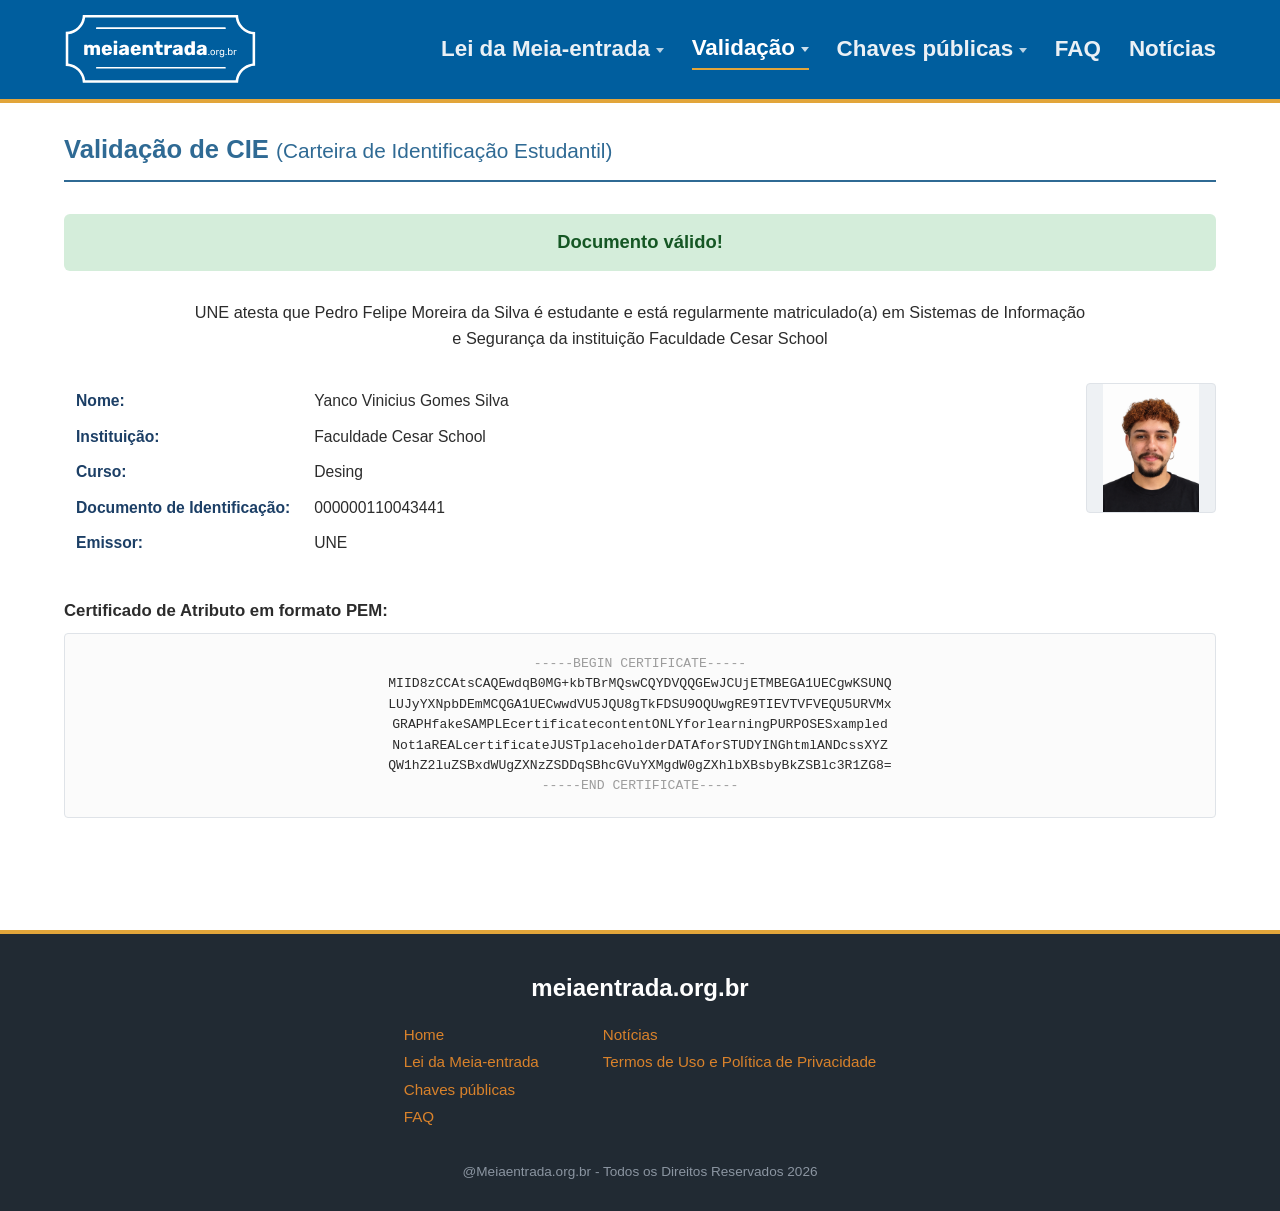
==== yanco.html @ 24e7c07c "yanco" ====
<!DOCTYPE html>
<html lang="pt-BR">
<head>
<meta charset="UTF-8">
<meta name="viewport" content="width=device-width, initial-scale=1.0, shrink-to-fit=no">
<title>Meia-entrada estudantil</title>
<link rel="stylesheet" href="style.css">
</head>
<body>

  <!-- ===== HEADER ===== -->
  <header class="topbar">
    <div class="topbar__inner">
      <a href="#" class="logo">
        <img src="logo-meia-entrada.svg" alt="Meia-entrada.org.br" class="logo__img">
      </a>

      <button class="nav-toggle" id="navToggle" aria-label="Abrir menu" aria-expanded="false">
        <span></span><span></span><span></span>
      </button>

      <nav class="nav" id="mainNav">
        <div class="nav__item has-dropdown">
          <button class="nav__link">Lei da Meia-entrada <i class="chev"></i></button>
        </div>
        <div class="nav__item has-dropdown">
          <button class="nav__link nav__link--active">Validação <i class="chev"></i></button>
        </div>
        <div class="nav__item has-dropdown">
          <button class="nav__link">Chaves públicas <i class="chev"></i></button>
        </div>
        <div class="nav__item">
          <a href="#" class="nav__link">FAQ</a>
        </div>
        <div class="nav__item">
          <a href="#" class="nav__link">Notícias</a>
        </div>
      </nav>
    </div>
  </header>

  <!-- ===== MAIN ===== -->
  <main class="page">
    <h1 class="page__title">
      Validação de CIE <span class="page__title-sub">(Carteira de Identificação Estudantil)</span>
    </h1>

    <section class="card">

      <div class="status status--valid" id="statusBanner">
        <span id="statusText">Documento válido!</span>
      </div>

      <p class="attest" id="attestText">
        UNE atesta que Pedro Felipe Moreira da Silva é estudante e está regularmente
        matriculado(a) em Sistemas de Informação e Segurança da instituição
        Faculdade Cesar School
      </p>

      <div class="details">
        <table class="details__table">
          <tbody>
            <tr>
              <th>Nome:</th>
              <td>Yanco Vinicius Gomes Silva</td>
            </tr>
            <tr>
              <th>Instituição:</th>
              <td>Faculdade Cesar School</td>
            </tr>
            <tr>
              <th>Curso:</th>
              <td>Desing</td>
            </tr>
            <tr>
              <th>Documento de Identificação:</th>
              <td>000000110043441</td>
            </tr>
            <tr>
              <th>Emissor:</th>
              <td>UNE</td>
            </tr>
          </tbody>
        </table>

        <div class="photo">
          <div class="photo__placeholder" aria-label="Foto do(a) estudante">
            <img src="./foto-perfil-3.png" alt="Foto do(a) estudante" class="photo__img2">
          </div>
        </div>
      </div>

      <div class="cert">
        <h2 class="cert__title">Certificado de Atributo em formato PEM:</h2>
        <div class="cert__box" id="certBox"><span class="begin">-----BEGIN CERTIFICATE-----</span>
MIID8zCCAtsCAQEwdqB0MG+kbTBrMQswCQYDVQQGEwJCUjETMBEGA1UECgwKSUNQ
LUJyYXNpbDEmMCQGA1UECwwdVU5JQU8gTkFDSU9OQUwgRE9TIEVTVFVEQU5URVMx
GRAPHfakeSAMPLEcertificatecontentONLYforlearningPURPOSESxampled
Not1aREALcertificateJUSTplaceholderDATAforSTUDYINGhtmlANDcssXYZ
QW1hZ2luZSBxdWUgZXNzZSDDqSBhcGVuYXMgdW0gZXhlbXBsbyBkZSBlc3R1ZG8=
<span class="end">-----END CERTIFICATE-----</span></div>
      </div>

    </section>
  </main>

  <!-- ===== FOOTER ===== -->
  <footer class="footer">
    <div class="footer__inner">
      <h2 class="footer__brand">meiaentrada.org.br</h2>

      <div class="footer__cols">
        <ul class="footer__list">
          <li><a href="#">Home</a></li>
          <li><a href="#">Lei da Meia-entrada</a></li>
          <li><a href="#">Chaves públicas</a></li>
          <li><a href="#">FAQ</a></li>
        </ul>
        <ul class="footer__list">
          <li><a href="#">Notícias</a></li>
          <li><a href="#">Termos de Uso e Política de Privacidade</a></li>
        </ul>
      </div>

      <p class="footer__copy">@Meiaentrada.org.br - Todos os Direitos Reservados <span id="year"></span></p>
    </div>
  </footer>

<script src="script.js"></script>
</body>
</html>
---- style.css ----
/* =========================================================
   Reset & base
   ========================================================= */
* {
  box-sizing: border-box;
}

:root {
  --blue-dark: #1c3f66;
  --blue-mid: #2f6a94;
  --blue-band: #487c99;
  --gold: #e2a53a;
  --text: #2c2c2c;
  --text-light: #5a6675;
  --green-bg: #dcedde;
  --green-text: #2e6b3e;
  --border: #dfe3e8;
  --link: #d9822b;
  --font: "Segoe UI", Roboto, Helvetica, Arial, sans-serif;
}

html, body {
  margin: 0;
  padding: 0;
  font-family: var(--font);
  color: var(--text);
  background: #fff;
}

a {
  color: inherit;
  text-decoration: none;
}

button {
  font-family: inherit;
  cursor: pointer;
}

/* =========================================================
   Header
   ========================================================= */
.topbar {
  background: #005E9E;
  border-bottom: 4px solid var(--gold);
}

.topbar__inner {
  max-width: 1200px;
  margin: 0 auto;
  padding: 0.9rem 1.5rem;
  display: flex;
  align-items: center;
  justify-content: space-between;
}

.logo__img {
  height: 70px;
  width: auto;
  display: block;
}

/* Nav */
.nav {
  display: flex;
  align-items: center;
  gap: 1.75rem;
}

.nav__link {
  background: none;
  border: none;
  color: #eaf0f5;
  font-size: 1.4rem;
  display: flex;
  align-items: center;
  gap: 0.35rem;
  padding: 0.4rem 0;
  font-weight: 600;
}

.nav__link--active {
  color: #ffffff;
  font-weight: 600;
  border-bottom: 2px solid var(--gold);
}

.chev {
  width: 0;
  height: 0;
  border-left: 4px solid transparent;
  border-right: 4px solid transparent;
  border-top: 5px solid currentColor;
  opacity: 0.8;
  margin-top: 2px;
}

.nav-toggle {
  display: none;
  background: none;
  border: none;
  flex-direction: column;
  gap: 5px;
  padding: 6px;
}

.nav-toggle span {
  width: 24px;
  height: 2px;
  background: #fff;
  display: block;
  border-radius: 2px;
}

/* =========================================================
   Page / main content
   ========================================================= */
.page {
  max-width: 1200px;
  margin: 0 auto;
  padding: 2rem 1.5rem 4rem;
}

.page__title {
  color: var(--blue-mid);
  font-size: 1.6rem;
  font-weight: 600;
  margin: 0 0 0.4rem;
  padding-bottom: 1rem;
  border-bottom: 2px solid var(--blue-mid);
}

.page__title-sub {
  font-weight: 400;
  font-size: 1.3rem;
  color: var(--blue-mid);
}

.card {
  margin-top: 2rem;
}

/* Status banner */
.status {
  border-radius: 6px;
  padding: 1.1rem 1.5rem;
  text-align: center;
  font-weight: 700;
  font-size: 1.15rem;
  margin-bottom: 1.75rem;
}

.status--valid {
    color: #155724;
    background-color: #d4edda;
    border-color: #c3e6cb;
}

.status--invalid {
  background: #f6d9d9;
  color: #a52f2f;
}

/* Attestation text */
.attest {
  text-align: center;
  color: var(--text);
  font-size: 1.02rem;
  max-width: 900px;
  margin: 0 auto 2rem;
  line-height: 1.6;
}

/* Details table + photo */
.details {
  display: flex;
  align-items: flex-start;
  justify-content: space-between;
  gap: 2rem;
  flex-wrap: wrap;
}

.details__table {
  border-collapse: collapse;
  flex: 1 1 480px;
}

.details__table th,
.details__table td {
  text-align: left;
  padding: 0.55rem 0.75rem;
  font-size: 0.98rem;
  vertical-align: top;
}

.details__table th {
  color: var(--blue-dark);
  font-weight: 700;
  white-space: nowrap;
  width: 1%;
}

.details__table td {
  color: var(--text);
}

.photo {
  flex: 0 0 auto;
}

.photo__placeholder {
  width: 130px;
  height: 130px;
  border-radius: 4px;
  overflow: hidden;
  background: #eef1f4;
  display: flex;
  align-items: center;
  justify-content: center;
  border: 1px solid var(--border);
}


.photo__img {
  width: 100%;
  height: 100%;
  object-fit: cover;
  display: block;
}

.photo__img2 {
  height: 100%;
  object-fit: cover;
  display: block;
}

/* Certificate block */
.cert {
  margin-top: 2.5rem;
}

.cert__title {
  font-size: 1.05rem;
  font-weight: 700;
  color: var(--text);
  margin-bottom: 0.75rem;
}

.cert__box {
  background: #fbfbfb;
  border: 1px solid var(--border);
  border-radius: 4px;
  padding: 1.25rem 1.5rem;
  font-family: "Courier New", Courier, monospace;
  font-size: 0.82rem;
  line-height: 1.55;

  word-break: break-all;
  white-space: pre-wrap;
  text-align: center;
  max-height: 260px;
  overflow-y: auto;
}

.begin, .end{
  color: #9c9c9c;
}

/* =========================================================
   Footer
   ========================================================= */
.footer {
  background: #212a33;
  color: #cfd6dd;
  border-top: 4px solid var(--gold);
  margin-top: 3rem;
}

.footer__inner {
  max-width: 1200px;
  margin: 0 auto;
  padding: 2.5rem 1.5rem 2rem;
  text-align: center;
}

.footer__brand {
  color: #fff;
  font-size: 1.5rem;
  margin: 0 0 1.5rem;
}

.footer__cols {
  display: flex;
  justify-content: center;
  gap: 4rem;
  flex-wrap: wrap;
  margin-bottom: 1.75rem;
}

.footer__list {
  list-style: none;
  margin: 0;
  padding: 0;
  text-align: left;
}

.footer__list li {
  margin-bottom: 0.6rem;
}

.footer__list a {
  color: var(--link);
  font-size: 0.95rem;
}

.footer__list a:hover {
  text-decoration: underline;
}

.footer__copy {
  font-size: 0.85rem;
  color: #8b95a1;
  margin: 0;
}

/* =========================================================
   Responsive
   ========================================================= */
@media (max-width: 820px) {
  .nav-toggle {
    display: flex;
  }

  .nav {
    position: absolute;
    top: 100%;
    left: 0;
    right: 0;
    background: var(--blue-dark);
    flex-direction: column;
    align-items: flex-start;
    gap: 0;
    max-height: 0;
    overflow: hidden;
    transition: max-height 0.25s ease;
  }

  .nav.is-open {
    max-height: 400px;
    border-top: 1px solid rgba(255,255,255,0.15);
  }

  .nav__item {
    width: 100%;
  }

  .nav__link {
    width: 100%;
    padding: 0.9rem 1.5rem;
    justify-content: space-between;
    border-bottom: 1px solid rgba(255,255,255,0.08);
  }

  .topbar {
    position: relative;
  }

  .page__title {
    font-size: 1.3rem;
  }

  .page__title-sub {
    display: block;
    font-size: 1rem;
    margin-top: 0.2rem;
  }
}

@media (max-width: 600px) {
  .details {
    flex-direction: column-reverse;
    align-items: center;
  }

  .details__table {
    width: 100%;
  }

  .details__table th,
  .details__table td {
    display: block;
    width: 100%;
    padding: 0.3rem 0;
  }

  .details__table tr {
    display: block;
    padding: 0.5rem 0;
    border-bottom: 1px solid var(--border);
  }

  .details__table th {
    width: auto;
  }

  .cert__box {
    font-size: 0.72rem;
    padding: 1rem;
  }

  .status {
    font-size: 1rem;
  }
}
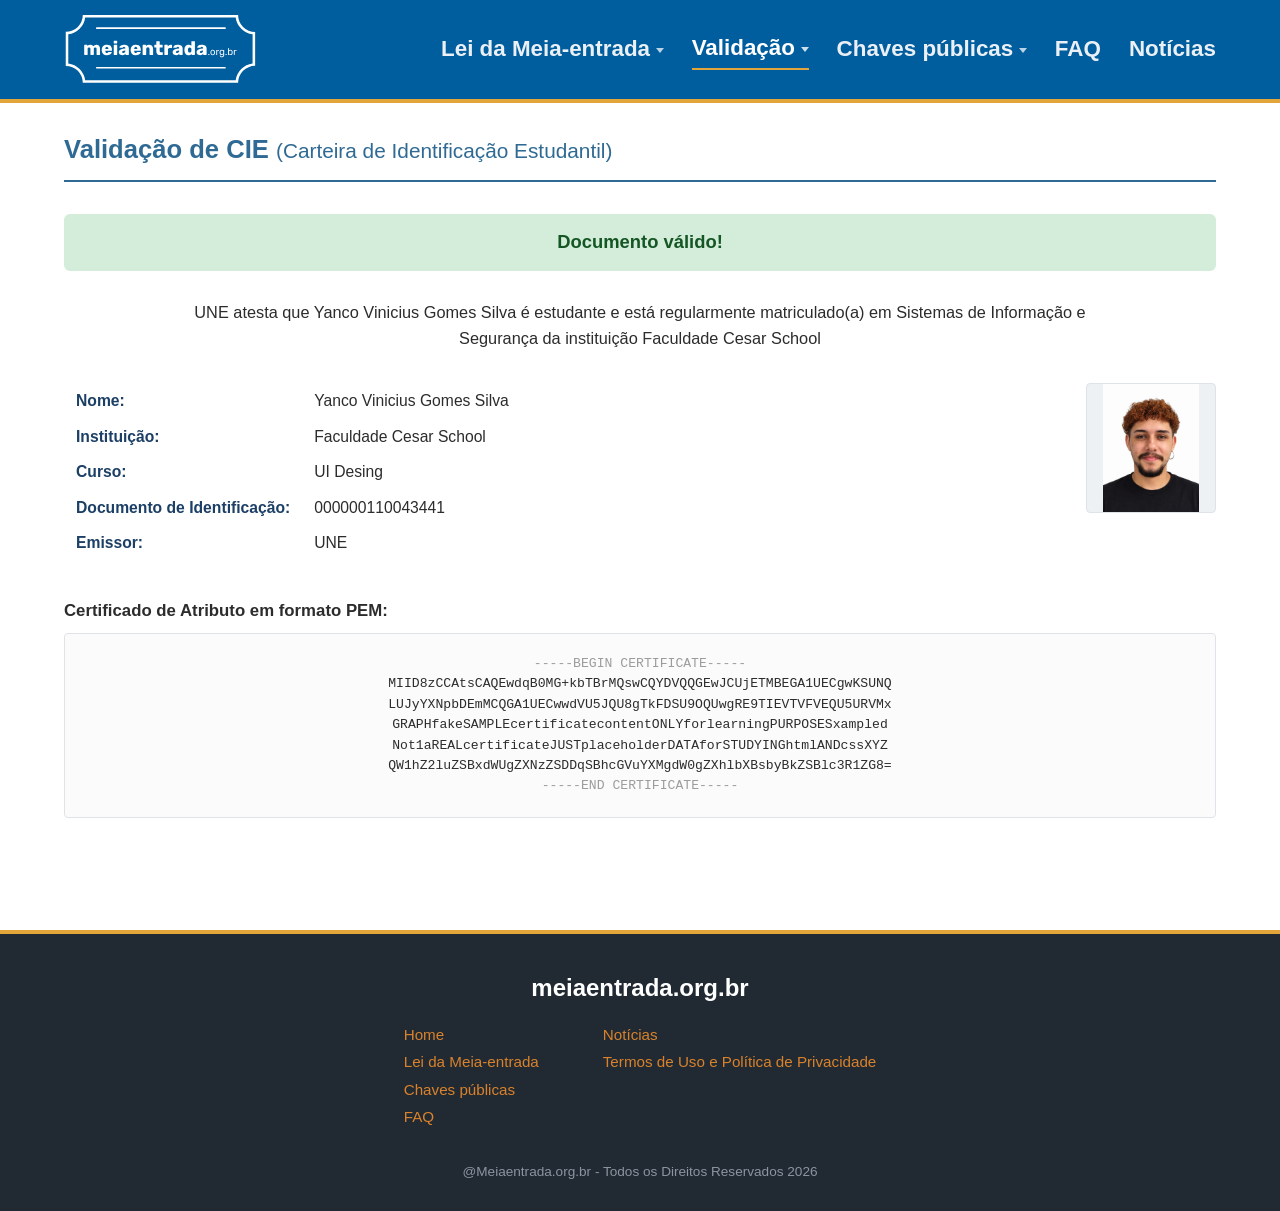
==== commit dd46aee4: "atualização yanco" ====
--- a/yanco.html
+++ b/yanco.html
@@ -52,7 +52,7 @@
       </div>
 
       <p class="attest" id="attestText">
-        UNE atesta que Pedro Felipe Moreira da Silva é estudante e está regularmente
+        UNE atesta que Yanco Vinicius Gomes Silva é estudante e está regularmente
         matriculado(a) em Sistemas de Informação e Segurança da instituição
         Faculdade Cesar School
       </p>
@@ -70,7 +70,7 @@
             </tr>
             <tr>
               <th>Curso:</th>
-              <td>Desing</td>
+              <td>UI Desing</td>
             </tr>
             <tr>
               <th>Documento de Identificação:</th>
